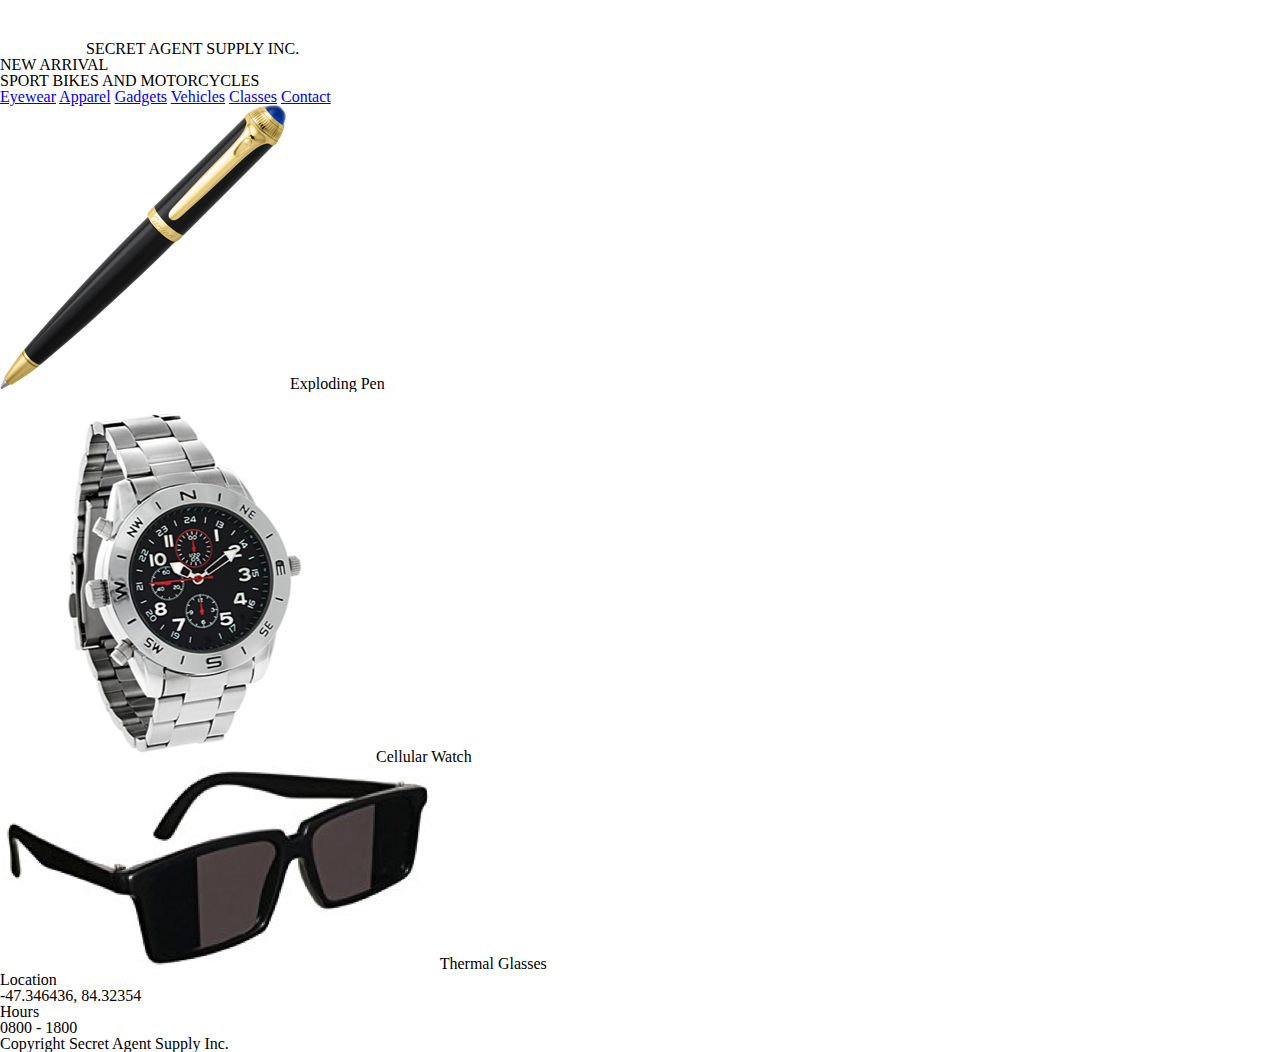
==== index.html @ f015e7b5 "start CSS part" ====
<!DOCTYPE html>
<html lang="en" dir="ltr">
  <head>
    <meta charset="utf-8">
    <title>Secret Agent Supply Inc.</title>
    <link rel="stylesheet" type="text/css" href="resources/css/reset.css">
    <link rel="stylesheet" type="text/css" href="resources/css/style.css">
  </head>
  <body>
    <!-- Header section of the page -->
    <header>
      <div class="header">
        <img src="resources/images/logo.png" alt="">
        <span>SECRET AGENT SUPPLY INC.</span>
      </div>
    </header>
    <!-- Main section of the page -->
    <div class="main">
      <!-- Banner at the top of the page -->
      <div class="banner container">
        <span>NEW ARRIVAL</span>
        <h1>SPORT BIKES AND MOTORCYCLES</h1>
      </div>
      <!-- Navigation bar below banner -->
      <nav class="container">
        <span><a href="#">Eyewear</a></span>
        <span><a href="#">Apparel</a></span>
        <span><a href="#">Gadgets</a></span>
        <span><a href="#">Vehicles</a></span>
        <span><a href="#">Classes</a></span>
        <span><a href="#">Contact</a></span>
      </nav>
      <!-- Product grid section -->
      <div class="products container">
        <div id="pen" class="product">
          <img src="resources/images/pen.png" alt="">
          <span class="text-block">Exploding Pen</span>
        </div>
        <div id="watch" class="product">
          <img src="resources/images/watch.png" alt="">
          <span class="text-block">Cellular Watch</span>
        </div>
        <div id="glasses" class="product">
          <img src="resources/images/glasses.png" alt="">
          <span class="text-block">Thermal Glasses</span>
        </div>
      </div>
      <!-- Details section contaning Location and Hours info -->
      <div class="info">
        <div class="location">
          <span class="text-block">Location</span>
          <p>-47.346436, 84.32354</p>
        </div>
        <div class="hours">
          <span class="text-block">Hours</span>
          <p>0800 - 1800</p>
        </div>
      </div>
    </div>
    <!-- Footer section of the page -->
    <footer>
      <span>Copyright Secret Agent Supply Inc.</span>

    </footer>
  </body>
</html>
---- resources/css/style.css ----
/* General styles */




/* Main section styles */
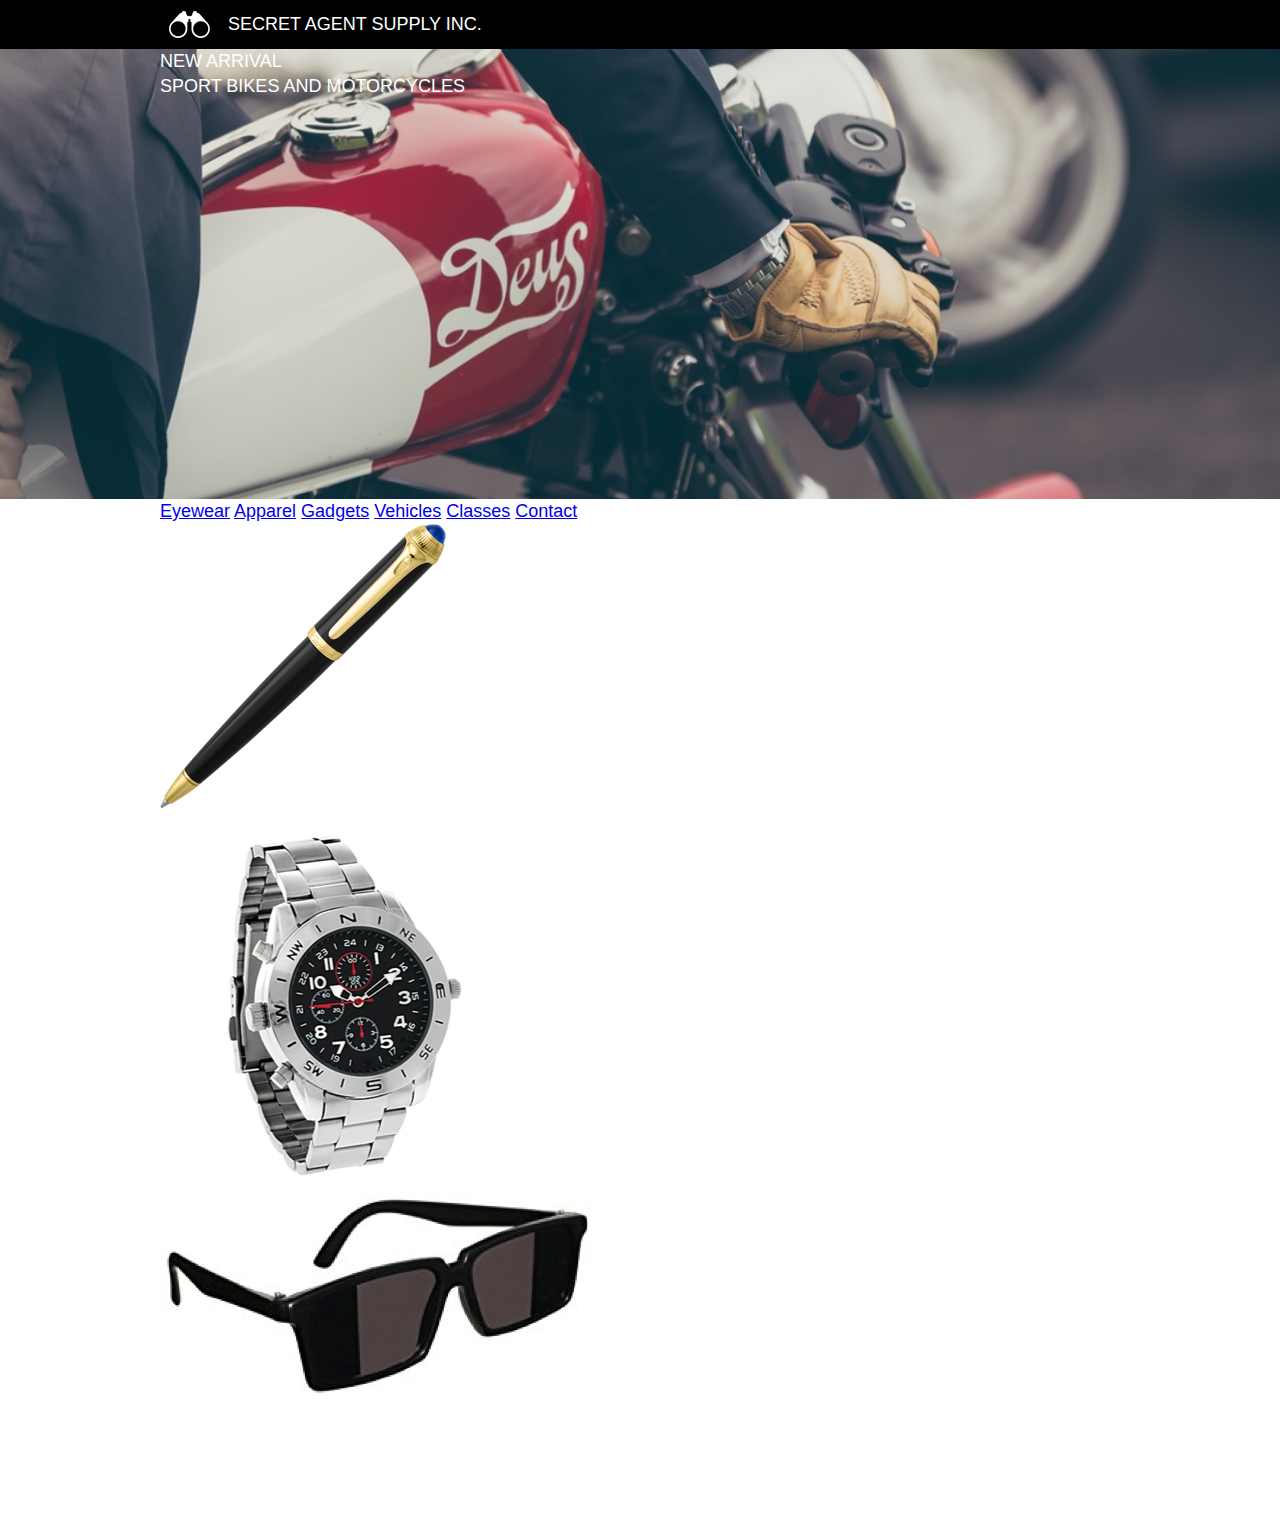
==== commit 1fef00ad: "Header section done" ====
--- a/index.html
+++ b/index.html
@@ -8,18 +8,22 @@
   </head>
   <body>
     <!-- Header section of the page -->
-    <header>
-      <div class="header">
+    <div class="header">
+      <div class="container">
         <img src="resources/images/logo.png" alt="">
         <span>SECRET AGENT SUPPLY INC.</span>
       </div>
-    </header>
+    </div>
     <!-- Main section of the page -->
     <div class="main">
       <!-- Banner at the top of the page -->
-      <div class="banner container">
-        <span>NEW ARRIVAL</span>
-        <h1>SPORT BIKES AND MOTORCYCLES</h1>
+      <div class="banner">
+        <div class="container">
+          <div class="text-block">
+            <span>NEW ARRIVAL</span>
+            <h1>SPORT BIKES AND MOTORCYCLES</h1>
+          </div>
+        </div>
       </div>
       <!-- Navigation bar below banner -->
       <nav class="container">
@@ -46,7 +50,7 @@
         </div>
       </div>
       <!-- Details section contaning Location and Hours info -->
-      <div class="info">
+      <div class="info container">
         <div class="location">
           <span class="text-block">Location</span>
           <p>-47.346436, 84.32354</p>
--- a/resources/css/style.css
+++ b/resources/css/style.css
@@ -1,7 +1,51 @@
 
 /* General styles */
 
+html {
+  font-size: 18px;
+  background-color: white;
+  color: white;
+}
 
+body {
+  font-family: Helvetica;
+  line-height: 1.4em;
+}
 
+/* Header section styles */
+
+.header {
+  background-color: black;
+}
+
+.header .container {
+  display: flex;
+  align-items: center;
+  /*padding: 12px 0 12px 0.5em;*/
+}
+
+.header img {
+  height: 1.5rem;
+  padding-right: 1rem;
+  padding-left: 0.5rem;
+}
+
+.header span {
+  padding: 0.66rem 0;
+}
 
 /* Main section styles */
+
+.container {
+  width: 960px;
+  margin: 0 auto;
+}
+
+.banner {
+  height: 25rem;
+  background-image: url('../images/main-banner.jpeg');
+  background-position: center;
+  background-size: cover;
+}
+
+/* Banner section styles */
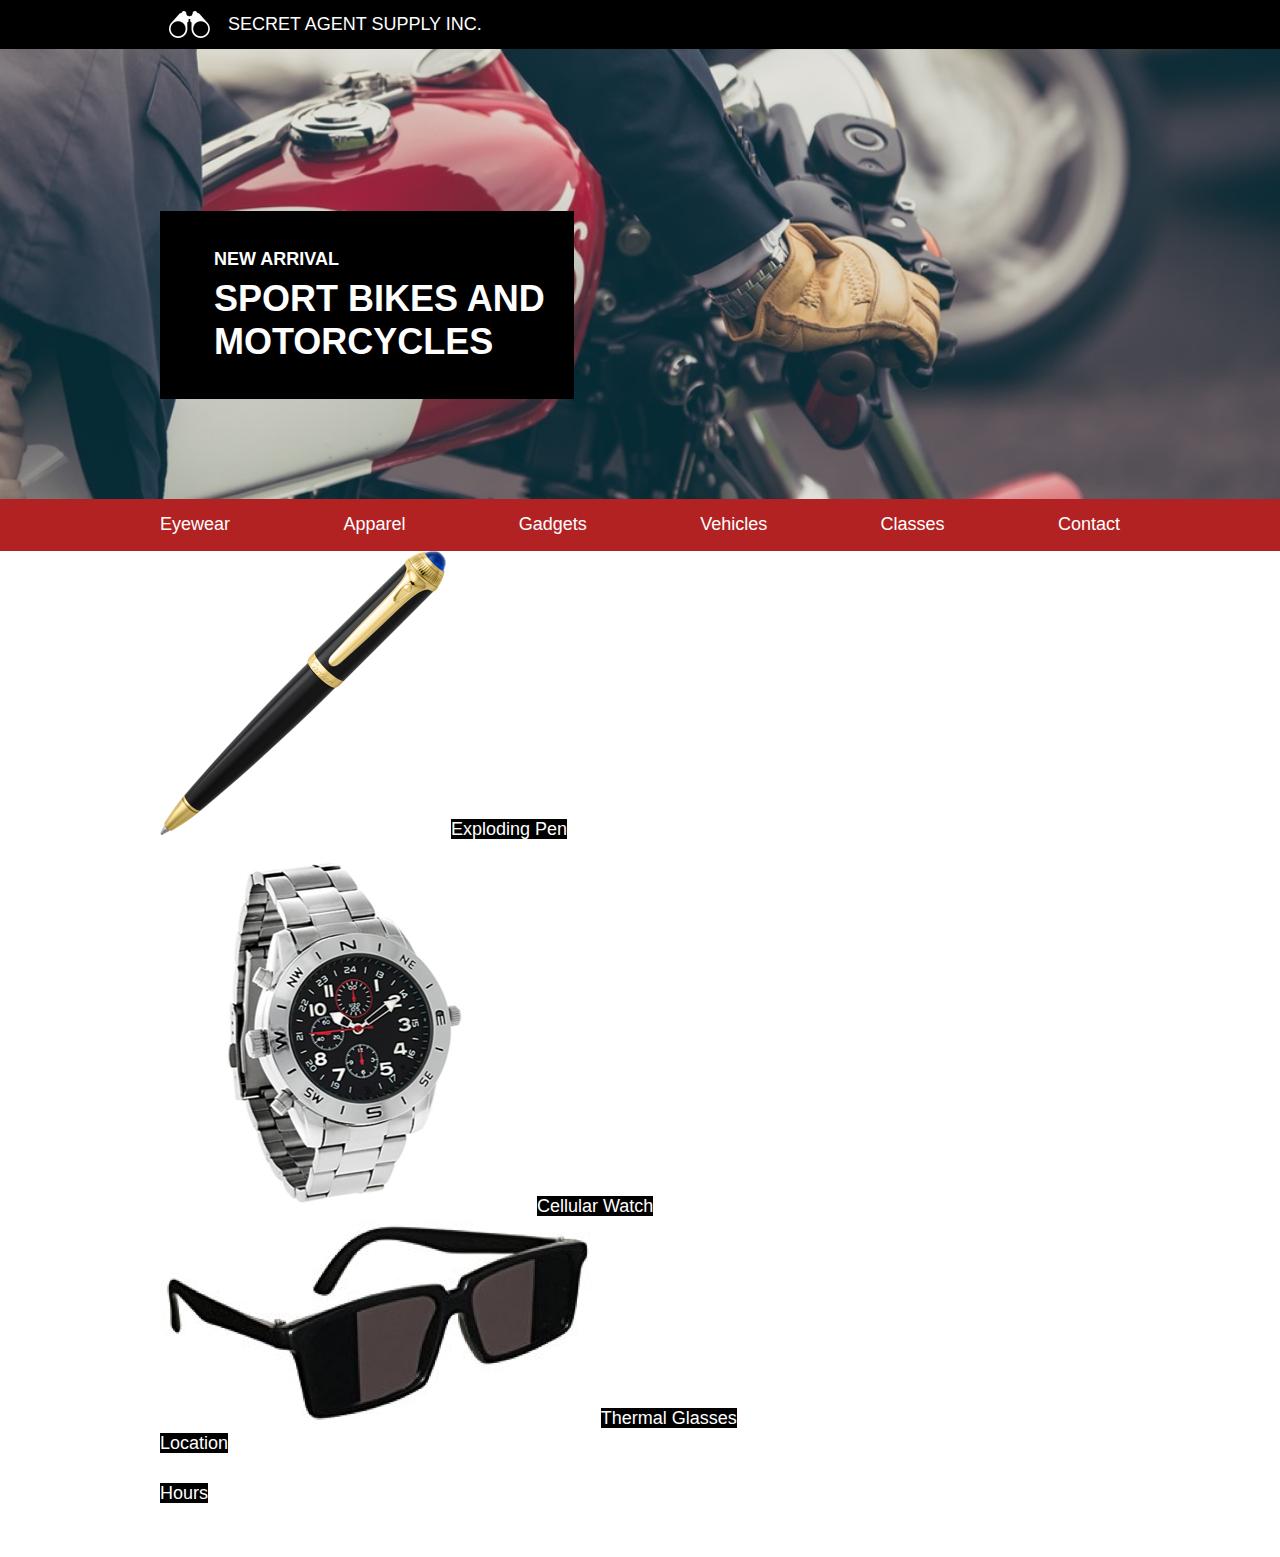
==== commit e7ad1bda: "Navigation section finalized" ====
--- a/index.html
+++ b/index.html
@@ -20,19 +20,21 @@
       <div class="banner">
         <div class="container">
           <div class="text-block">
-            <span>NEW ARRIVAL</span>
+            <h5>NEW ARRIVAL</h5>
             <h1>SPORT BIKES AND MOTORCYCLES</h1>
           </div>
         </div>
       </div>
       <!-- Navigation bar below banner -->
-      <nav class="container">
-        <span><a href="#">Eyewear</a></span>
-        <span><a href="#">Apparel</a></span>
-        <span><a href="#">Gadgets</a></span>
-        <span><a href="#">Vehicles</a></span>
-        <span><a href="#">Classes</a></span>
-        <span><a href="#">Contact</a></span>
+      <nav class="">
+        <div class="container">
+          <span>Eyewear</span>
+          <span>Apparel</span>
+          <span>Gadgets</span>
+          <span>Vehicles</span>
+          <span>Classes</span>
+          <span>Contact</span>
+        </div>
       </nav>
       <!-- Product grid section -->
       <div class="products container">
--- a/resources/css/style.css
+++ b/resources/css/style.css
@@ -41,11 +41,46 @@
   margin: 0 auto;
 }
 
+.text-block {
+  background-color: black;
+}
+
+/* Banner section styles */
+
 .banner {
+  display: flex;
   height: 25rem;
   background-image: url('../images/main-banner.jpeg');
   background-position: center;
   background-size: cover;
+  background-repeat: no-repeat;
 }
 
-/* Banner section styles */
+.banner .text-block {
+    width: 20rem;
+    padding: 2rem 0 2rem 3rem;
+    margin-top: 9rem;
+}
+
+h1,
+h5 {
+  font-weight: bold;
+}
+
+.banner h1 {
+  font-size: 2rem;
+  line-height: 1.2em;
+  margin-top: 0.25rem;
+}
+
+/* Navigation section styles */
+
+nav {
+  background-color: firebrick;
+  padding: 0.75rem 0;
+}
+
+nav .container {
+  display: flex;
+  justify-content: space-between;
+}
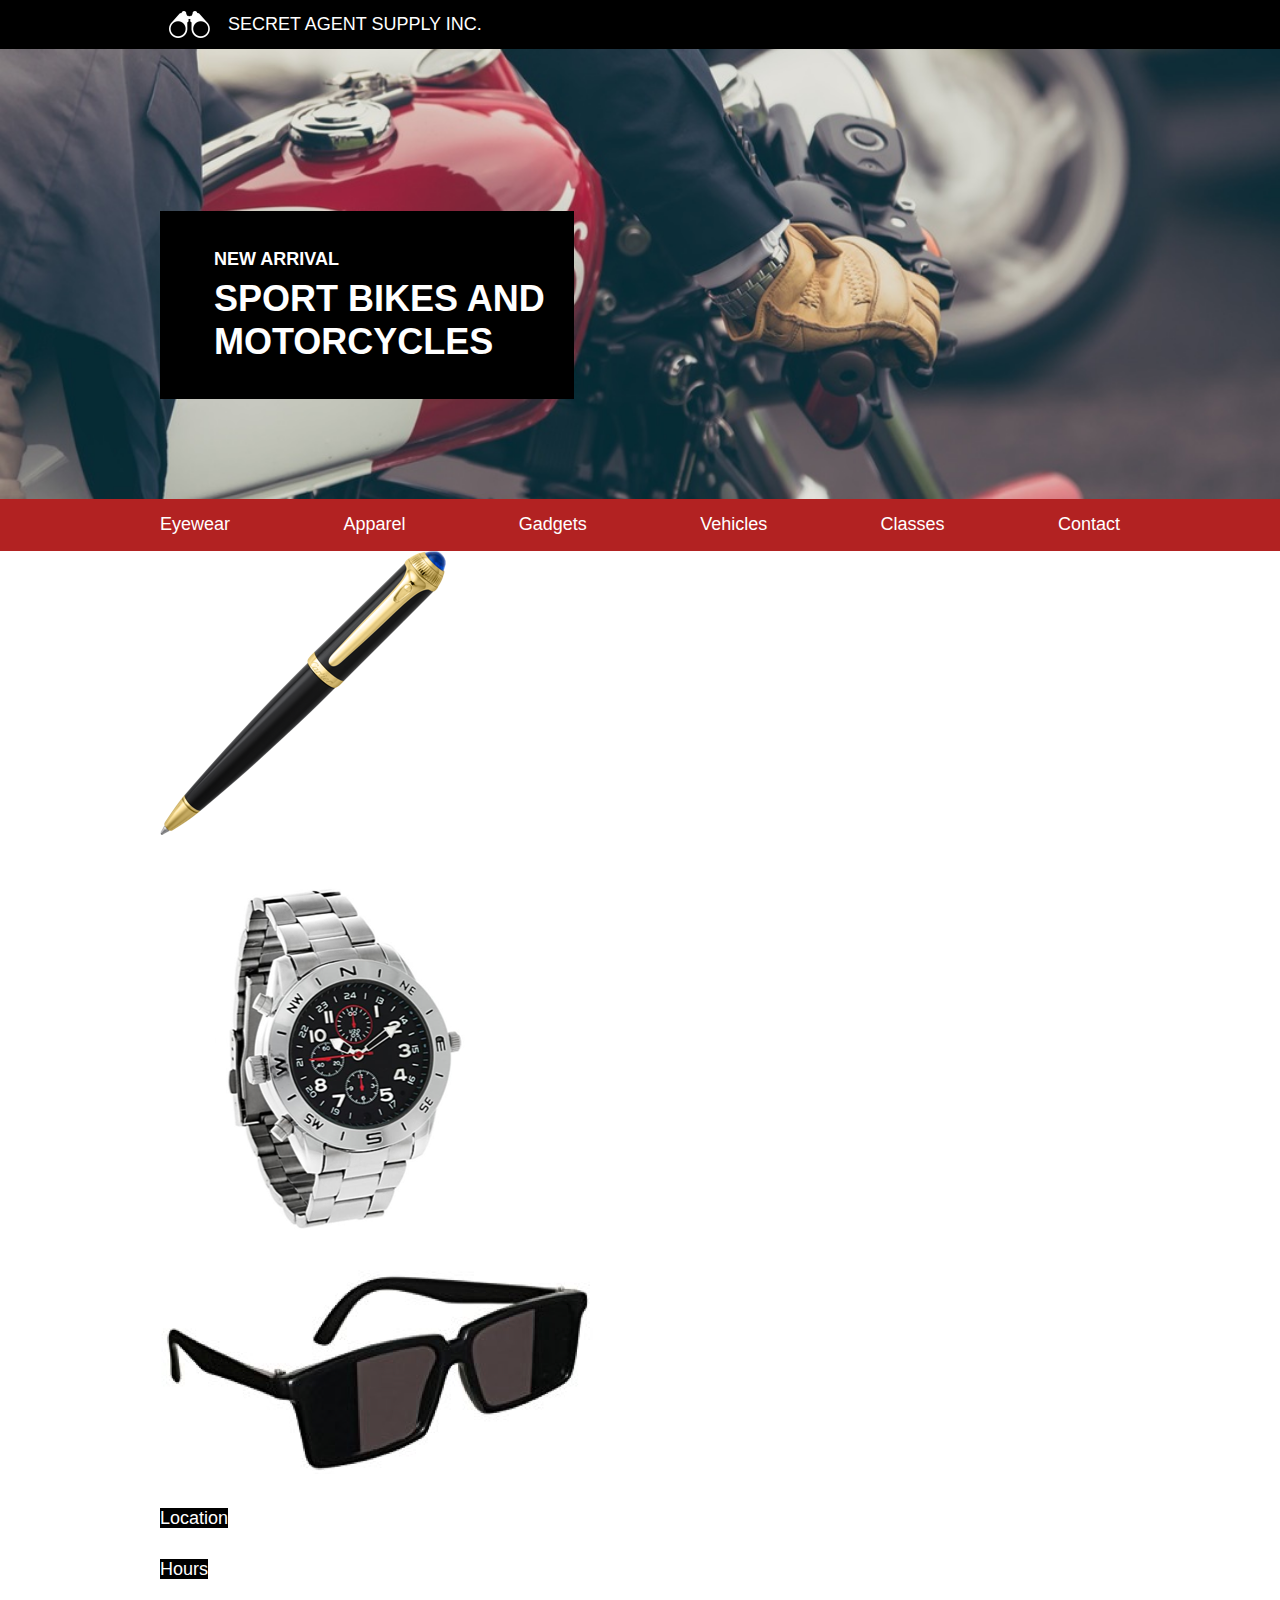
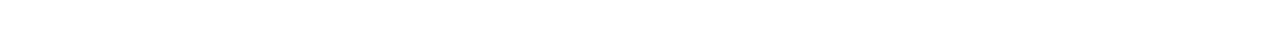
==== commit d5dfd2ad: "Products section finalized" ====
--- a/index.html
+++ b/index.html
@@ -37,29 +37,39 @@
         </div>
       </nav>
       <!-- Product grid section -->
-      <div class="products container">
-        <div id="pen" class="product">
-          <img src="resources/images/pen.png" alt="">
-          <span class="text-block">Exploding Pen</span>
-        </div>
-        <div id="watch" class="product">
-          <img src="resources/images/watch.png" alt="">
-          <span class="text-block">Cellular Watch</span>
-        </div>
-        <div id="glasses" class="product">
-          <img src="resources/images/glasses.png" alt="">
-          <span class="text-block">Thermal Glasses</span>
+      <div class="container">
+        <div class="products">
+          <div id="pen" class="product">
+            <div class="product-image">
+              <img src="resources/images/pen.png" alt="">
+            </div>
+            <span class="description">Exploding Pen</span>
+          </div>
+          <div id="watch" class="product">
+            <div class="product-image">
+              <img src="resources/images/watch.png" alt="">
+            </div>
+            <span class="description">Cellular Watch</span>
+          </div>
+          <div id="glasses" class="product">
+            <div class="product-image">
+              <img src="resources/images/glasses.png" alt="">
+            </div>
+            <span class="description">Thermal Glasses</span>
+          </div>
         </div>
       </div>
       <!-- Details section contaning Location and Hours info -->
-      <div class="info container">
-        <div class="location">
-          <span class="text-block">Location</span>
-          <p>-47.346436, 84.32354</p>
-        </div>
-        <div class="hours">
-          <span class="text-block">Hours</span>
-          <p>0800 - 1800</p>
+      <div class="container">
+        <div class="info">
+          <div class="location">
+            <span class="text-block">Location</span>
+            <p>-47.346436, 84.32354</p>
+          </div>
+          <div class="hours">
+            <span class="text-block">Hours</span>
+            <p>0800 - 1800</p>
+          </div>
         </div>
       </div>
     </div>
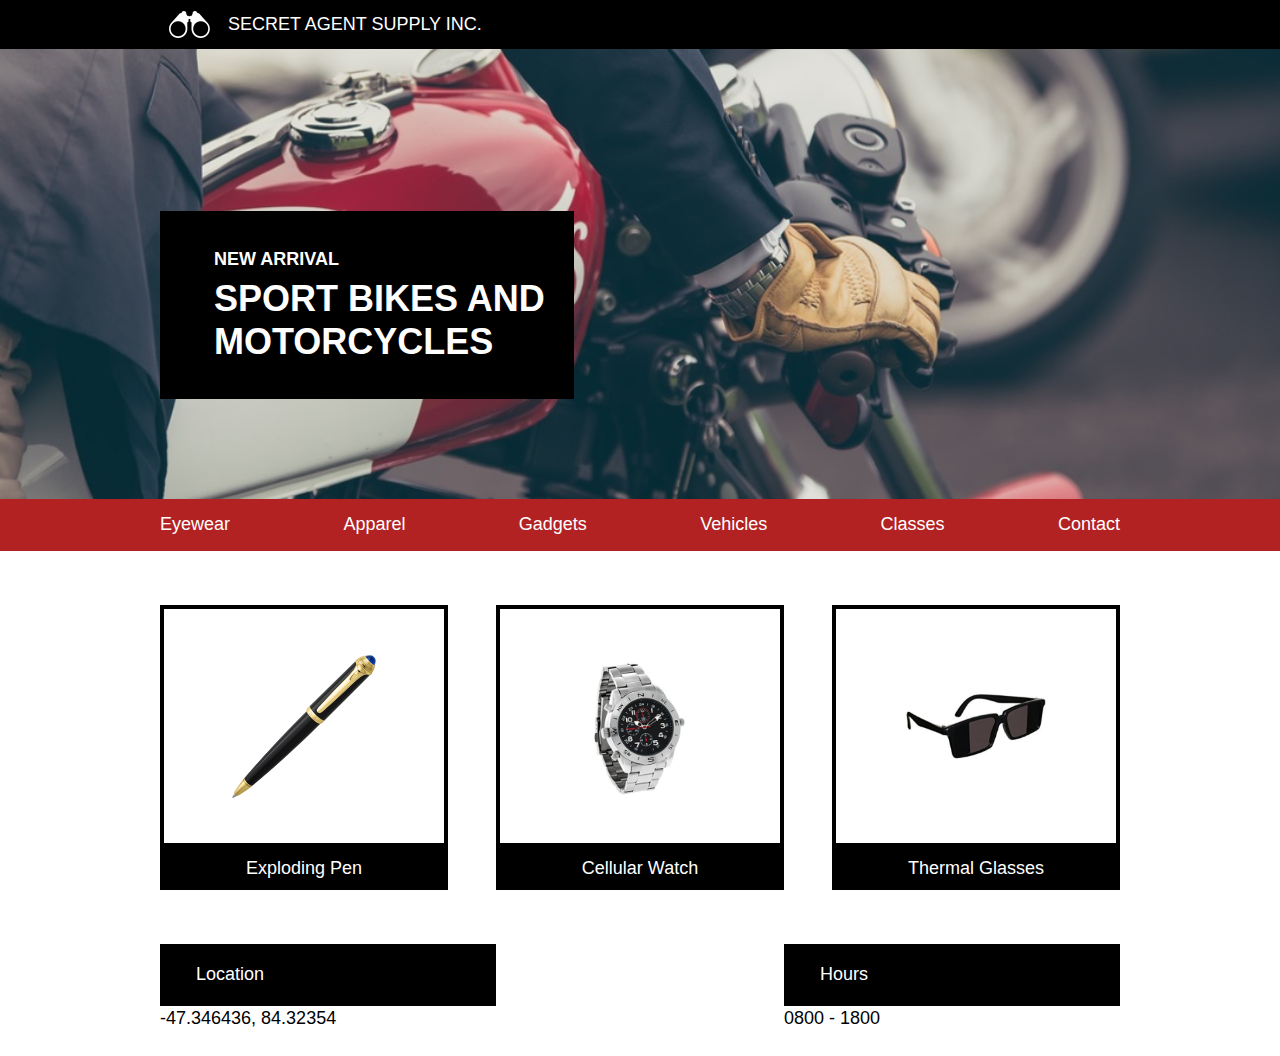
==== commit 628da806: "Info section done" ====
--- a/index.html
+++ b/index.html
@@ -63,11 +63,11 @@
       <div class="container">
         <div class="info">
           <div class="location">
-            <span class="text-block">Location</span>
+            <span class="info-block">Location</span>
             <p>-47.346436, 84.32354</p>
           </div>
           <div class="hours">
-            <span class="text-block">Hours</span>
+            <span class="info-block">Hours</span>
             <p>0800 - 1800</p>
           </div>
         </div>
--- a/resources/css/style.css
+++ b/resources/css/style.css
@@ -84,3 +84,51 @@
   display: flex;
   justify-content: space-between;
 }
+
+/* Products & Info section styles */
+
+.products,
+.info {
+  display: flex;
+  justify-content: space-between;
+  margin: 3rem 0 0 0;
+}
+
+.product {
+  width: 30%;
+}
+
+.product-image {
+  border: 4px solid black;
+  padding: 2rem 0;
+  height: 9rem;
+  display: flex;
+  justify-content: center;
+  align-items: center;
+}
+
+.product-image img {
+  max-width: 8rem;
+}
+
+.description {
+  display: block;
+  background-color: black;
+  text-align: center;
+  padding: 0.5rem;
+}
+
+.location,
+.hours {
+  width: 35%;
+}
+
+.info-block {
+  background-color: black;
+  display: block;
+  padding: 1rem 0 1rem 2rem;
+}
+
+.info p {
+  color: black;
+}
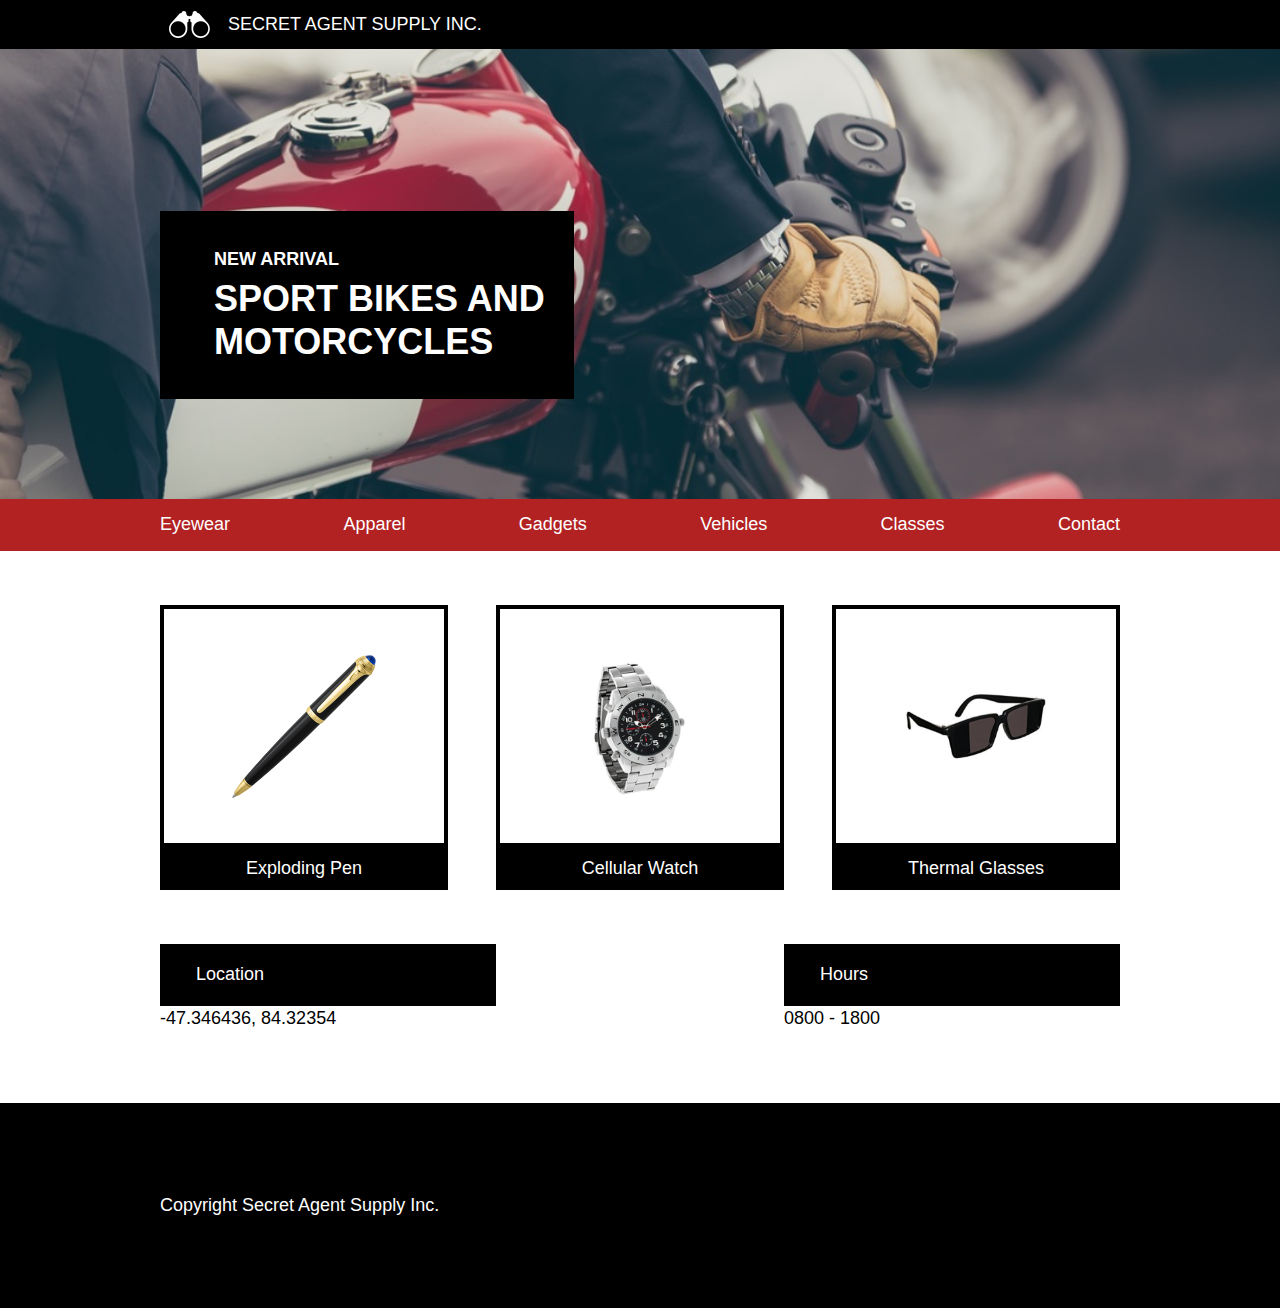
==== commit 59ab43bd: "Done with main CSS code work (step 4)" ====
--- a/index.html
+++ b/index.html
@@ -75,8 +75,9 @@
     </div>
     <!-- Footer section of the page -->
     <footer>
-      <span>Copyright Secret Agent Supply Inc.</span>
-
+      <div class="container">
+        <span>Copyright Secret Agent Supply Inc.</span>
+      </div>
     </footer>
   </body>
 </html>
--- a/resources/css/style.css
+++ b/resources/css/style.css
@@ -132,3 +132,11 @@
 .info p {
   color: black;
 }
+
+/* Footer styles */
+
+footer {
+  margin-top: 4rem;
+  background-color: black;
+  padding: 5rem 0;
+}
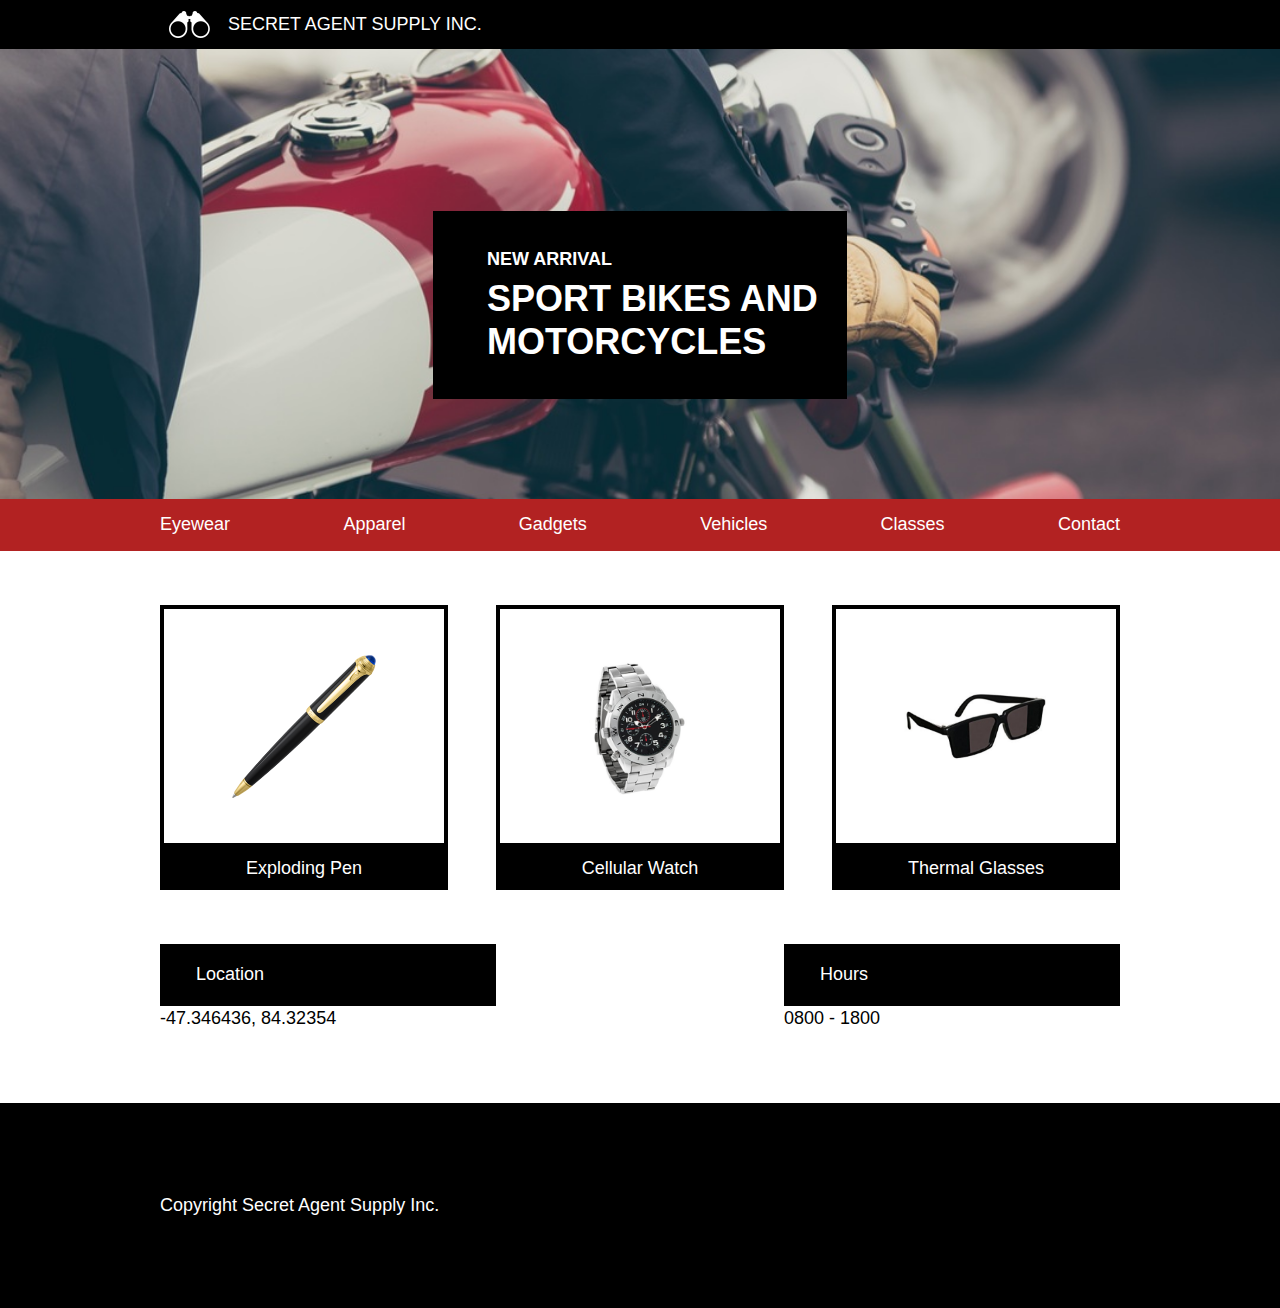
==== commit c4908272: "Updated CSS to correct max-width error" ====
--- a/index.html
+++ b/index.html
@@ -15,7 +15,7 @@
       </div>
     </div>
     <!-- Main section of the page -->
-    <div class="main">
+    <!--<div class="main">-->
       <!-- Banner at the top of the page -->
       <div class="banner">
         <div class="container">
@@ -28,12 +28,13 @@
       <!-- Navigation bar below banner -->
       <nav class="">
         <div class="container">
-          <span>Eyewear</span>
-          <span>Apparel</span>
-          <span>Gadgets</span>
-          <span>Vehicles</span>
-          <span>Classes</span>
-          <span>Contact</span>
+          <span class="large-nav">Eyewear</span>
+          <span class="large-nav">Apparel</span>
+          <span class="large-nav">Gadgets</span>
+          <span class="large-nav">Vehicles</span>
+          <span class="large-nav">Classes</span>
+          <span class="large-nav">Contact</span>
+          <span class="small-nav">Menu</span>
         </div>
       </nav>
       <!-- Product grid section -->
@@ -72,7 +73,7 @@
           </div>
         </div>
       </div>
-    </div>
+    <!--</div>-->
     <!-- Footer section of the page -->
     <footer>
       <div class="container">
--- a/resources/css/style.css
+++ b/resources/css/style.css
@@ -37,7 +37,7 @@
 /* Main section styles */
 
 .container {
-  width: 960px;
+  max-width: 960px;
   margin: 0 auto;
 }
 
@@ -85,6 +85,10 @@
   justify-content: space-between;
 }
 
+nav .small-nav {
+  display: none;
+}
+
 /* Products & Info section styles */
 
 .products,
@@ -92,6 +96,7 @@
   display: flex;
   justify-content: space-between;
   margin: 3rem 0 0 0;
+  flex-wrap: wrap;
 }
 
 .product {
@@ -140,3 +145,76 @@
   background-color: black;
   padding: 5rem 0;
 }
+
+/* Media query time! */
+
+@media only screen and (max-width: 1024px) {
+  /* Media query for tablet size screens */
+  body {
+    font-size: 16px;
+  }
+
+  .large-nav {
+    display: none;
+  }
+
+  nav .small-nav {
+    display: block;
+  }
+
+  .product {
+    width: 47%;
+    overflow: hidden;
+  }
+
+  #glasses {
+    display: none;
+  }
+
+  .location,
+  .hours {
+    width: 35%;
+  }
+
+}
+
+@media only screen and (max-width: 470px) {
+  /* Media query for tablet size screens */
+
+  .banner {
+    height: 15rem;
+  }
+
+  .banner .text-block {
+    margin-top: 10rem;
+    padding: 1rem 0 1rem 2rem;
+  }
+
+  .banner h1 {
+    font-size: 1rem;
+  }
+
+  .banner h5 {
+    font-size: 0.77rem;
+  }
+
+  .product {
+    width: 90%;
+  }
+
+  #watch,
+  #glasses {
+    display: none;
+  }
+
+  .location,
+  .hours {
+    width: 90%;
+    margin: 0.5rem auto;
+  }
+
+  footer {
+    text-align: center;
+  }
+
+}
